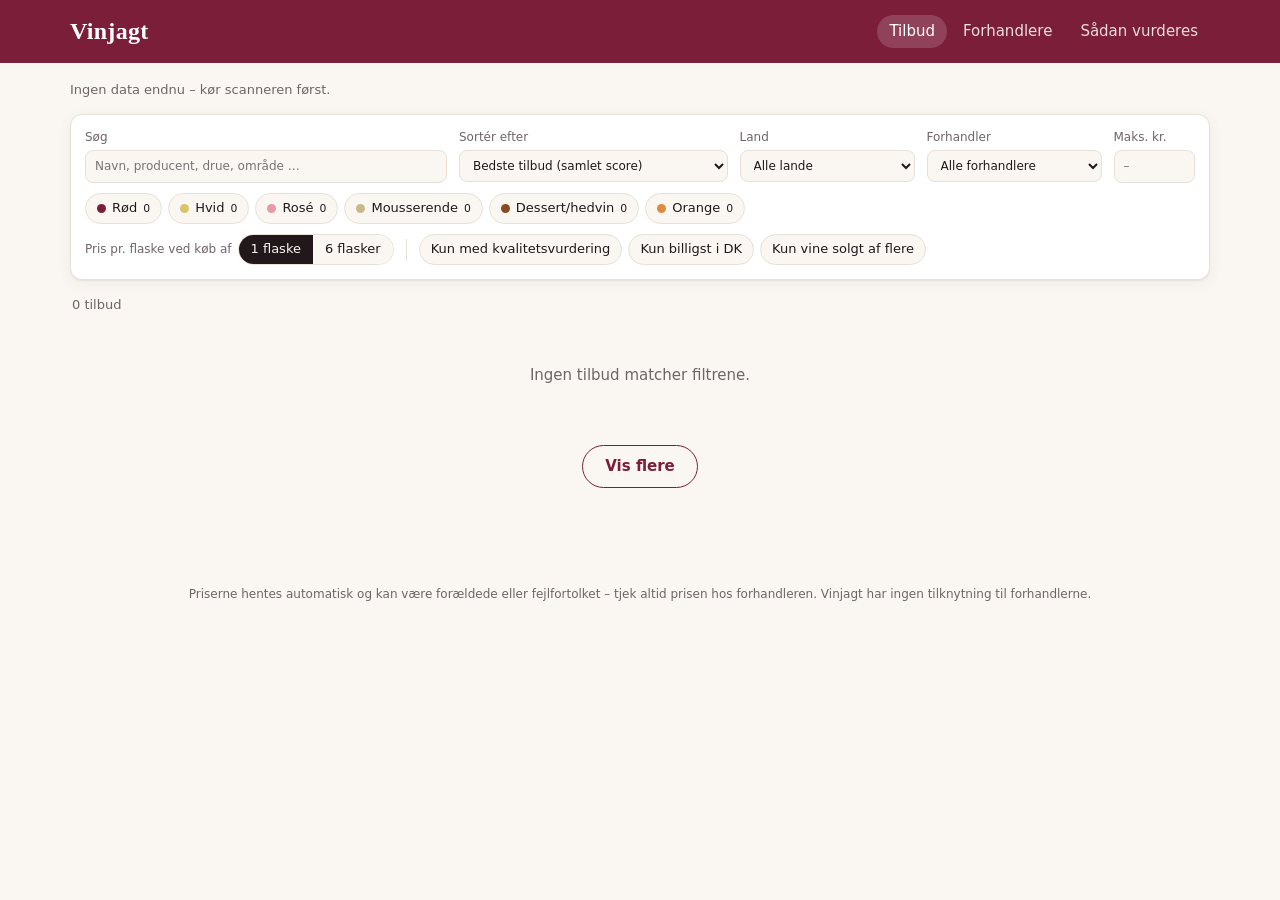
==== web/index.html @ 63b26d7e "Vinjagt: scanner for vintilbud hos danske webshops Co-Authored-By: Claude Opus 5.5 <noreply@anthropi" ====
<!DOCTYPE html>
<html lang="da">
<head>
<meta charset="utf-8">
<meta name="viewport" content="width=device-width, initial-scale=1">
<title>Vinjagt – gode vintilbud hos danske webshops</title>
<link rel="icon" href="data:image/svg+xml,<svg xmlns='http://www.w3.org/2000/svg' viewBox='0 0 100 100'><text y='.9em' font-size='90'>🍷</text></svg>">
<link rel="stylesheet" href="assets/style.css">
</head>
<body>
<header class="top"><div class="wrap">
  <h1 id="title">Vinjagt<span id="subtitle"></span></h1>
  <nav><a href="index.html" class="on">Tilbud</a><a href="forhandlere.html">Forhandlere</a><a href="metode.html">Sådan vurderes</a></nav>
</div></header>
<main class="wrap">
  <p class="meta" id="meta">Indlæser …</p>
  <section class="filters" aria-label="Filtre">
    <label class="f-search">Søg<input id="q" type="search" placeholder="Navn, producent, drue, område …"></label>
    <label class="f-sort">Sortér efter
      <select id="sort">
        <option value="s">Bedste tilbud (samlet score)</option>
        <option value="d">Største rabat</option>
        <option value="p">Laveste pris</option>
        <option value="-p">Højeste pris</option>
        <option value="q">Højeste kvalitet</option>
        <option value="v">Bedste værdi for pengene</option>
        <option value="n">Navn A–Å</option>
        <option value="fs">Nyeste fund</option>
      </select></label>
    <label class="f-country">Land<select id="country"><option value="">Alle lande</option></select></label>
    <label class="f-shop">Forhandler<select id="shop"><option value="">Alle forhandlere</option></select></label>
    <label class="f-max">Maks. kr.<input id="max" type="number" min="0" step="10" placeholder="–"></label>
    <div class="chips" id="types"></div>
    <div class="chips">
      <span style="font-size:12px;color:var(--muted)">Pris pr. flaske ved køb af</span>
      <span class="seg" id="basis"><button data-v="1" class="on">1 flaske</button><button data-v="6">6 flasker</button></span>
      <span class="sep"></span>
      <button class="chip" id="rated">Kun med kvalitetsvurdering</button>
      <button class="chip" id="cheapest">Kun billigst i DK</button>
      <button class="chip" id="multi">Kun vine solgt af flere</button>
    </div>
  </section>
  <p class="count" id="count"></p>
  <div class="list" id="list"></div>
  <button class="more" id="more" hidden>Vis flere</button>
</main>
<footer>Priserne hentes automatisk og kan være forældede eller fejlfortolket – tjek altid prisen hos forhandleren. Vinjagt har ingen tilknytning til forhandlerne.</footer>
<script src="assets/common.js"></script>
<script src="assets/app.js"></script>
</body>
</html>
---- web/assets/style.css ----
:root{
  --bg:#faf7f2; --panel:#fff; --ink:#22181c; --muted:#6f6468; --line:#e8e0d6;
  --wine:#7b1e3a; --wine-2:#a33a58; --gold:#b98a2e; --ok:#2f7d4f; --warn:#b5651d; --bad:#a32b2b;
  --t-rød:#7b1e3a; --t-hvid:#d9c46a; --t-rosé:#e79aa8; --t-mousserende:#c9b98a; --t-dessert:#8a4b1e; --t-orange:#e08a3c;
  --r:12px; --shadow:0 1px 2px rgba(34,24,28,.06),0 4px 16px rgba(34,24,28,.05);
  font-family: ui-sans-serif, system-ui, -apple-system, "Segoe UI", Roboto, sans-serif;
}
@media (prefers-color-scheme: dark){
  :root{--bg:#161214; --panel:#1f1a1c; --ink:#f1ebe6; --muted:#a99ea2; --line:#352d30; --wine:#e07a96; --wine-2:#f09ab0; --shadow:none}
}
*{box-sizing:border-box}
body{margin:0;background:var(--bg);color:var(--ink);line-height:1.45;font-size:15px}
a{color:var(--wine)}
header.top{background:var(--wine);color:#fff}
header.top .wrap{display:flex;align-items:center;gap:24px;padding:14px 20px;flex-wrap:wrap}
header.top h1{font-family:Georgia,"Times New Roman",serif;font-size:24px;margin:0;letter-spacing:.3px}
header.top h1 span{opacity:.75;font-size:14px;font-family:inherit;font-weight:400;margin-left:10px}
header.top nav{display:flex;gap:4px;margin-left:auto}
header.top nav a{color:#fff;text-decoration:none;padding:6px 12px;border-radius:999px;opacity:.85}
header.top nav a.on,header.top nav a:hover{background:rgba(255,255,255,.16);opacity:1}
.wrap{max-width:1180px;margin:0 auto}
main.wrap{padding:18px 20px 60px}
.meta{color:var(--muted);font-size:13px;margin:0 0 14px}
.filters{background:var(--panel);border:1px solid var(--line);border-radius:var(--r);padding:14px;box-shadow:var(--shadow);
  display:grid;grid-template-columns:repeat(12,1fr);gap:10px 12px;position:sticky;top:0;z-index:5}
.filters label{min-width:0;font-size:12px;color:var(--muted);display:flex;flex-direction:column;gap:4px}
.filters input,.filters select{width:100%;font:inherit;padding:7px 9px;border:1px solid var(--line);border-radius:8px;background:var(--bg);color:var(--ink);min-width:0}
.f-search{grid-column:span 4}.f-sort{grid-column:span 3}.f-country,.f-shop{grid-column:span 2}.f-max{grid-column:span 1}
.chips{grid-column:1/-1;display:flex;gap:6px;flex-wrap:wrap;align-items:center}
.chip{border:1px solid var(--line);background:var(--bg);color:var(--ink);padding:5px 11px;border-radius:999px;cursor:pointer;font:inherit;font-size:13px;display:inline-flex;gap:6px;align-items:center}
.chip.on{background:var(--wine);border-color:var(--wine);color:#fff}
.chip .dot{width:9px;height:9px;border-radius:50%}
.sep{width:1px;height:22px;background:var(--line);margin:0 6px}
.seg{display:inline-flex;border:1px solid var(--line);border-radius:999px;overflow:hidden}
.seg button{border:0;background:var(--bg);color:var(--ink);padding:5px 12px;font:inherit;font-size:13px;cursor:pointer}
.seg button.on{background:var(--ink);color:var(--bg)}
.count{margin:16px 2px 10px;color:var(--muted);font-size:13px}
.list{display:flex;flex-direction:column;gap:10px}
.card{background:var(--panel);border:1px solid var(--line);border-radius:var(--r);box-shadow:var(--shadow);
  display:grid;grid-template-columns:56px 1fr 190px 170px;gap:14px;padding:14px 16px;align-items:center}
.score{width:52px;height:52px;border-radius:50%;display:grid;place-items:center;font-weight:700;font-size:17px;color:#fff;position:relative}
.score small{position:absolute;bottom:-16px;font-size:10px;color:var(--muted);font-weight:500;white-space:nowrap}
.name{font-weight:600;font-size:16px;margin:0 0 2px}
.name a{color:inherit;text-decoration:none}.name a:hover{text-decoration:underline}
.sub{color:var(--muted);font-size:13px;display:flex;gap:8px;flex-wrap:wrap;align-items:center}
.tdot{width:10px;height:10px;border-radius:50%;display:inline-block;border:1px solid rgba(0,0,0,.12)}
.tags{display:flex;gap:6px;flex-wrap:wrap;margin-top:7px}
.tag{font-size:12px;padding:2px 8px;border-radius:6px;background:var(--bg);border:1px solid var(--line);white-space:nowrap}
.tag.q{border-color:var(--gold);color:var(--gold);font-weight:600}
.tag.good{border-color:var(--ok);color:var(--ok)}
.tag.warn{border-color:var(--warn);color:var(--warn)}
.tag a{color:inherit}
.price{text-align:right}
.price .big{font-size:22px;font-weight:700;font-variant-numeric:tabular-nums}
.price .big small{font-size:12px;font-weight:400;color:var(--muted)}
.price .alt{font-size:13px;color:var(--muted);font-variant-numeric:tabular-nums}
.price .was{font-size:13px;color:var(--muted)}
.price .was s{opacity:.8}
.deal{text-align:right}
.badge{display:inline-block;background:var(--ok);color:#fff;font-weight:700;border-radius:8px;padding:3px 9px;font-size:15px}
.badge.small{background:var(--muted)}
.deal .ref{font-size:12px;color:var(--muted);margin-top:4px}
.deal .go{display:inline-block;margin-top:8px;font-size:13px;font-weight:600;text-decoration:none;border:1px solid var(--wine);padding:5px 12px;border-radius:999px}
.deal .go:hover{background:var(--wine);color:#fff}
.more{display:block;margin:18px auto;font:inherit;padding:10px 22px;border-radius:999px;border:1px solid var(--wine);background:transparent;color:var(--wine);cursor:pointer;font-weight:600}
.empty{padding:40px;text-align:center;color:var(--muted)}
table.shops{width:100%;border-collapse:collapse;background:var(--panel);border:1px solid var(--line);border-radius:var(--r);overflow:hidden;box-shadow:var(--shadow)}
table.shops th,table.shops td{padding:10px 12px;border-bottom:1px solid var(--line);text-align:left;font-size:14px;vertical-align:top}
table.shops th{font-size:12px;text-transform:uppercase;letter-spacing:.04em;color:var(--muted);cursor:pointer;user-select:none;white-space:nowrap;background:var(--bg)}
table.shops td.num,table.shops th.num{text-align:right;font-variant-numeric:tabular-nums}
.st{font-size:12px;padding:2px 8px;border-radius:999px;color:#fff;white-space:nowrap}
.st.ok{background:var(--ok)}.st.fejl{background:var(--bad)}.st.other{background:var(--muted)}
.err{color:var(--muted);font-size:12px;max-width:340px}
.summary{display:grid;grid-template-columns:repeat(4,1fr);gap:10px;margin:0 0 16px}
.summary div{background:var(--panel);border:1px solid var(--line);border-radius:var(--r);padding:12px 14px}
.summary b{display:block;font-size:22px}
.summary span{font-size:12px;color:var(--muted)}
article.doc{background:var(--panel);border:1px solid var(--line);border-radius:var(--r);padding:8px 28px 24px;max-width:820px}
article.doc h2{font-family:Georgia,serif;color:var(--wine);margin-top:28px}
article.doc code{background:var(--bg);padding:1px 5px;border-radius:4px}
footer{color:var(--muted);font-size:12px;text-align:center;padding:20px}
@media (max-width:900px){
  .filters{position:static;grid-template-columns:repeat(2,minmax(0,1fr))}
  .f-search,.f-sort,.f-country,.f-shop,.f-max{grid-column:span 1}
  .f-search{grid-column:1/-1}
  .card{grid-template-columns:48px 1fr;gap:10px 12px}
  .price,.deal{grid-column:2;text-align:left}
  .score{width:44px;height:44px;font-size:15px}
  .summary{grid-template-columns:repeat(2,1fr)}
  table.shops .hide-m{display:none}
}
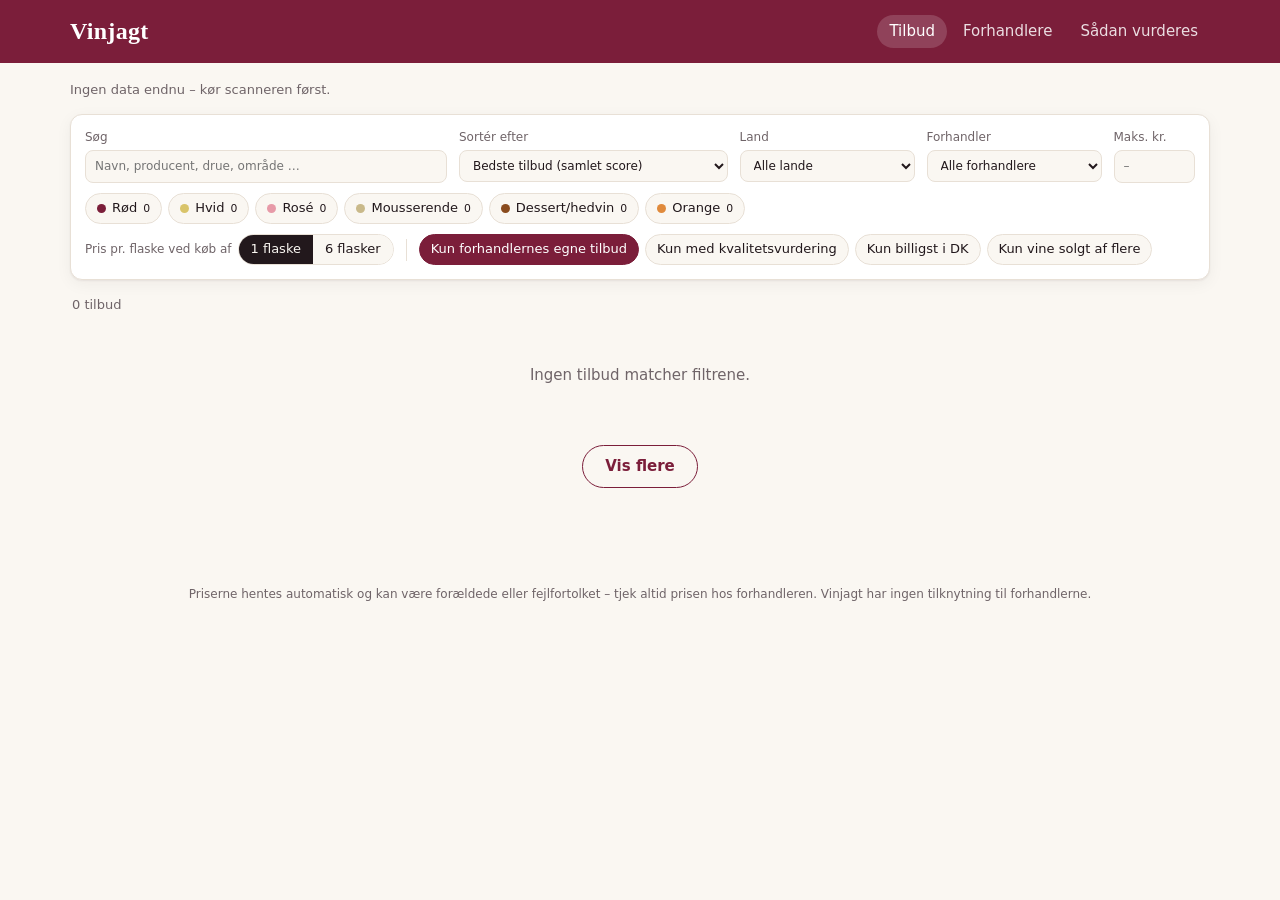
==== commit 04237dea: "Tilbudssider hentes først; vis kun forhandlernes egne tilbud som standard - Finder automatisk tilbud" ====
--- a/web/index.html
+++ b/web/index.html
@@ -35,6 +35,7 @@
       <span style="font-size:12px;color:var(--muted)">Pris pr. flaske ved køb af</span>
       <span class="seg" id="basis"><button data-v="1" class="on">1 flaske</button><button data-v="6">6 flasker</button></span>
       <span class="sep"></span>
+      <button class="chip" id="own" title="Kun varer forhandleren selv har sat ned eller lagt på sin tilbudsside">Kun forhandlernes egne tilbud</button>
       <button class="chip" id="rated">Kun med kvalitetsvurdering</button>
       <button class="chip" id="cheapest">Kun billigst i DK</button>
       <button class="chip" id="multi">Kun vine solgt af flere</button>
--- a/web/assets/style.css
+++ b/web/assets/style.css
@@ -71,7 +71,7 @@
 .st{font-size:12px;padding:2px 8px;border-radius:999px;color:#fff;white-space:nowrap}
 .st.ok{background:var(--ok)}.st.fejl{background:var(--bad)}.st.other{background:var(--muted)}
 .err{color:var(--muted);font-size:12px;max-width:340px}
-.summary{display:grid;grid-template-columns:repeat(4,1fr);gap:10px;margin:0 0 16px}
+.summary{display:grid;grid-template-columns:repeat(5,1fr);gap:10px;margin:0 0 16px}
 .summary div{background:var(--panel);border:1px solid var(--line);border-radius:var(--r);padding:12px 14px}
 .summary b{display:block;font-size:22px}
 .summary span{font-size:12px;color:var(--muted)}
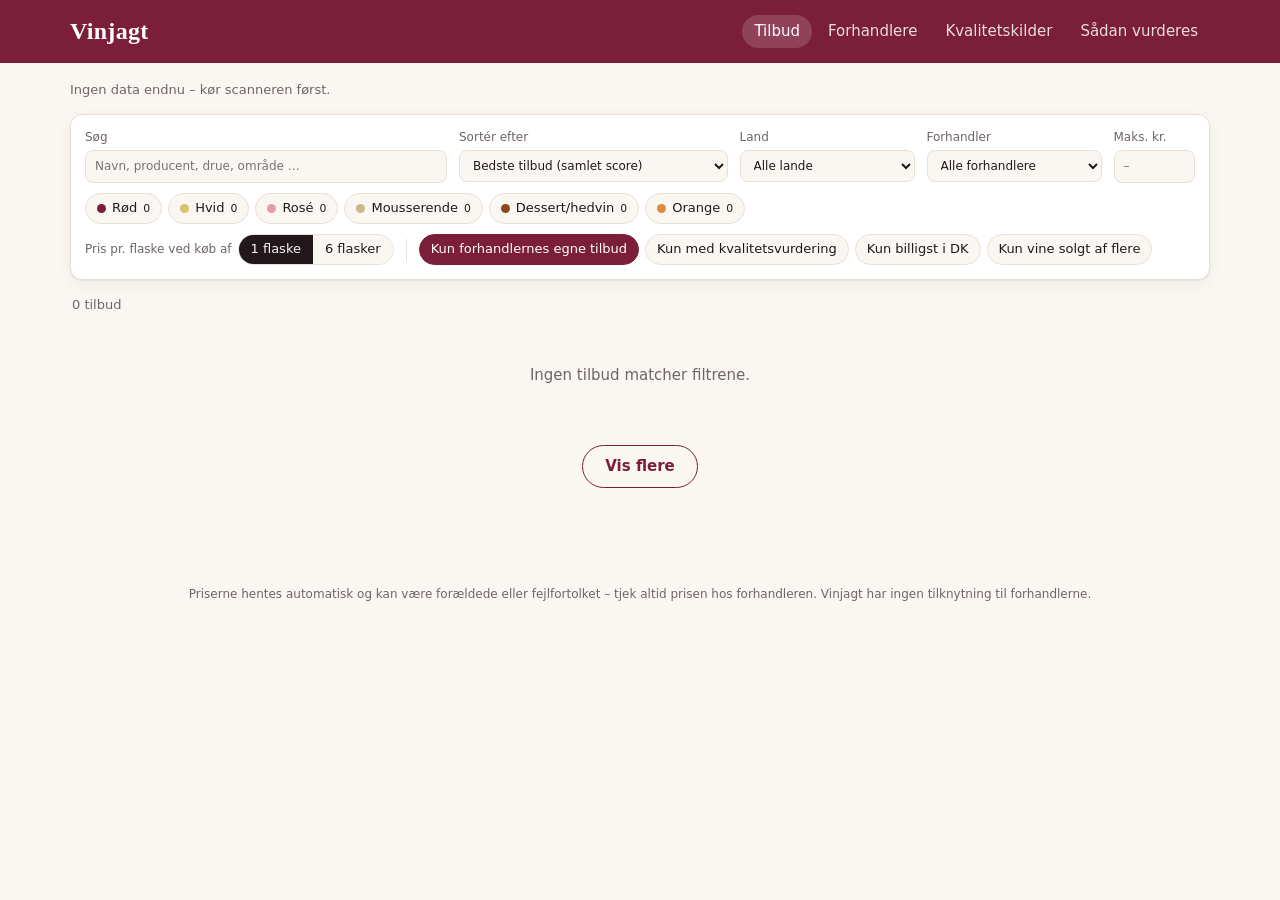
==== commit a6b819d7: "Ny side: Kvalitetskilder – oversigt over de ratings, der bruges - kilder.html: tabel over kilder (an" ====
--- a/web/index.html
+++ b/web/index.html
@@ -10,7 +10,7 @@
 <body>
 <header class="top"><div class="wrap">
   <h1 id="title">Vinjagt<span id="subtitle"></span></h1>
-  <nav><a href="index.html" class="on">Tilbud</a><a href="forhandlere.html">Forhandlere</a><a href="metode.html">Sådan vurderes</a></nav>
+  <nav><a href="index.html" class="on">Tilbud</a><a href="forhandlere.html">Forhandlere</a><a href="kilder.html">Kvalitetskilder</a><a href="metode.html">Sådan vurderes</a></nav>
 </div></header>
 <main class="wrap">
   <p class="meta" id="meta">Indlæser …</p>
--- a/web/assets/style.css
+++ b/web/assets/style.css
@@ -15,7 +15,7 @@
 header.top .wrap{display:flex;align-items:center;gap:24px;padding:14px 20px;flex-wrap:wrap}
 header.top h1{font-family:Georgia,"Times New Roman",serif;font-size:24px;margin:0;letter-spacing:.3px}
 header.top h1 span{opacity:.75;font-size:14px;font-family:inherit;font-weight:400;margin-left:10px}
-header.top nav{display:flex;gap:4px;margin-left:auto}
+header.top nav{display:flex;flex-wrap:wrap;gap:4px;margin-left:auto}
 header.top nav a{color:#fff;text-decoration:none;padding:6px 12px;border-radius:999px;opacity:.85}
 header.top nav a.on,header.top nav a:hover{background:rgba(255,255,255,.16);opacity:1}
 .wrap{max-width:1180px;margin:0 auto}
@@ -78,6 +78,8 @@
 article.doc{background:var(--panel);border:1px solid var(--line);border-radius:var(--r);padding:8px 28px 24px;max-width:820px}
 article.doc h2{font-family:Georgia,serif;color:var(--wine);margin-top:28px}
 article.doc code{background:var(--bg);padding:1px 5px;border-radius:4px}
+.only-m{display:none}
+table.shops tr.off td{color:var(--muted)}
 footer{color:var(--muted);font-size:12px;text-align:center;padding:20px}
 @media (max-width:900px){
   .filters{position:static;grid-template-columns:repeat(2,minmax(0,1fr))}
@@ -88,4 +90,5 @@
   .score{width:44px;height:44px;font-size:15px}
   .summary{grid-template-columns:repeat(2,1fr)}
   table.shops .hide-m{display:none}
+  .only-m{display:inline}
 }
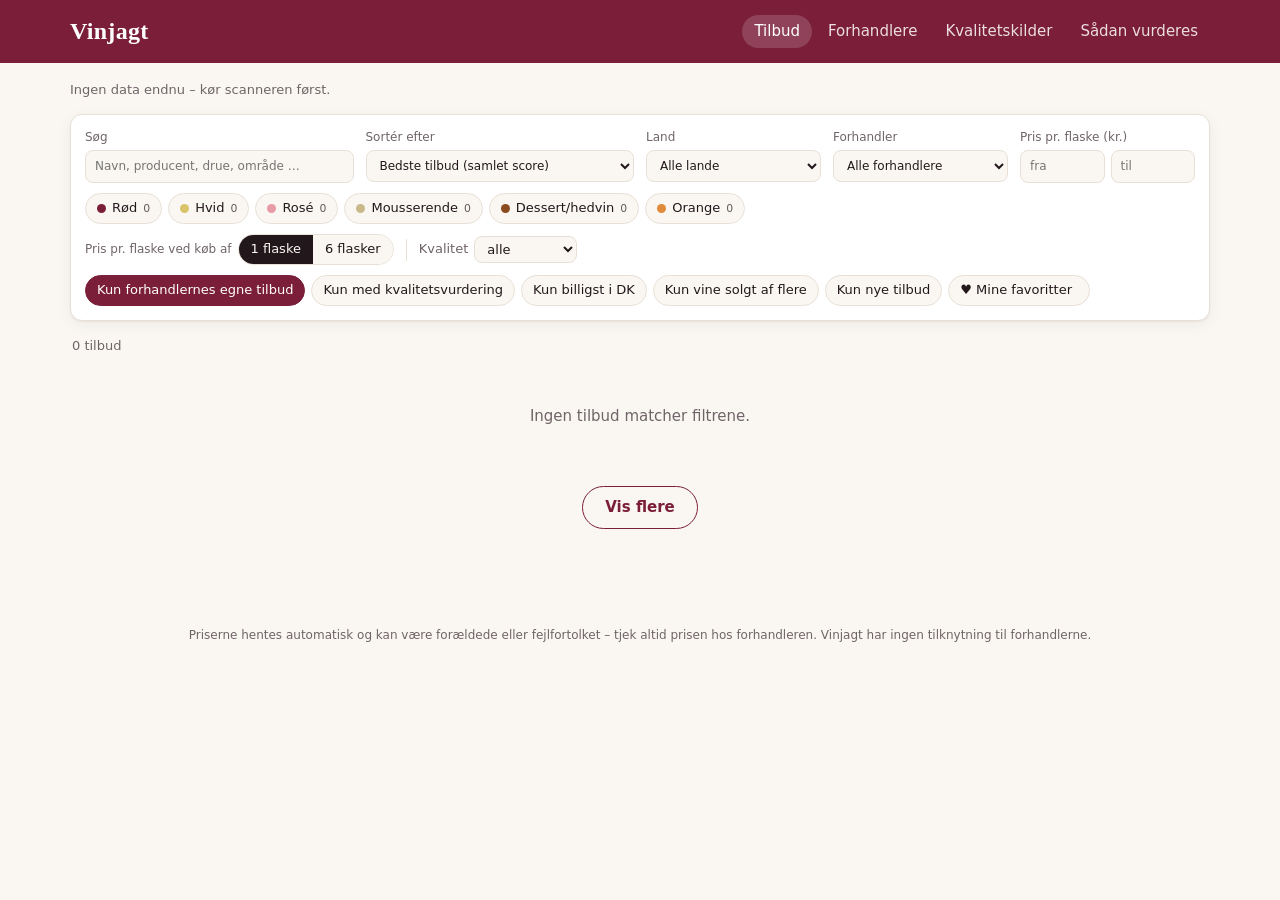
==== commit 41fa60d4: "Kvalitetstjek: fejlrettelser og nye funktioner til vinkøberen Fejl og drift: - Prishistorik læses én" ====
--- a/web/index.html
+++ b/web/index.html
@@ -14,8 +14,9 @@
 </div></header>
 <main class="wrap">
   <p class="meta" id="meta">Indlæser …</p>
-  <section class="filters" aria-label="Filtre">
+  <section class="filters" id="filters" aria-label="Filtre">
     <label class="f-search">Søg<input id="q" type="search" placeholder="Navn, producent, drue, område …"></label>
+    <button class="ftoggle" id="ftoggle" type="button" aria-expanded="false" aria-controls="filters">Filtre</button>
     <label class="f-sort">Sortér efter
       <select id="sort">
         <option value="s">Bedste tilbud (samlet score)</option>
@@ -25,20 +26,29 @@
         <option value="q">Højeste kvalitet</option>
         <option value="v">Bedste værdi for pengene</option>
         <option value="n">Navn A–Å</option>
-        <option value="fs">Nyeste fund</option>
+        <option value="fs">Nyeste tilbud</option>
       </select></label>
     <label class="f-country">Land<select id="country"><option value="">Alle lande</option></select></label>
     <label class="f-shop">Forhandler<select id="shop"><option value="">Alle forhandlere</option></select></label>
-    <label class="f-max">Maks. kr.<input id="max" type="number" min="0" step="10" placeholder="–"></label>
+    <div class="f-price"><span>Pris pr. flaske (kr.)</span>
+      <div><input id="min" type="number" min="0" step="10" placeholder="fra" aria-label="Mindste pris">
+      <input id="max" type="number" min="0" step="10" placeholder="til" aria-label="Højeste pris"></div></div>
     <div class="chips" id="types"></div>
     <div class="chips">
-      <span style="font-size:12px;color:var(--muted)">Pris pr. flaske ved køb af</span>
+      <span class="lbl">Pris pr. flaske ved køb af</span>
       <span class="seg" id="basis"><button data-v="1" class="on">1 flaske</button><button data-v="6">6 flasker</button></span>
       <span class="sep"></span>
+      <label class="inline">Kvalitet <select id="minq"><option value="">alle</option><option value="85">85+ point</option>
+        <option value="88">88+ point</option><option value="90">90+ point</option><option value="92">92+ point</option></select></label>
+    </div>
+    <div class="chips">
       <button class="chip" id="own" title="Kun varer forhandleren selv har sat ned eller lagt på sin tilbudsside">Kun forhandlernes egne tilbud</button>
       <button class="chip" id="rated">Kun med kvalitetsvurdering</button>
       <button class="chip" id="cheapest">Kun billigst i DK</button>
       <button class="chip" id="multi">Kun vine solgt af flere</button>
+      <button class="chip" id="fresh" title="Tilbud der er startet inden for det seneste døgn">Kun nye tilbud</button>
+      <button class="chip" id="favs" title="Vine du har markeret med ♥ (gemmes i denne browser)">♥ Mine favoritter <small id="favn"></small></button>
+      <button class="reset" id="reset" type="button" hidden>Nulstil filtre</button>
     </div>
   </section>
   <p class="count" id="count"></p>
--- a/web/assets/style.css
+++ b/web/assets/style.css
@@ -25,7 +25,15 @@
   display:grid;grid-template-columns:repeat(12,1fr);gap:10px 12px;position:sticky;top:0;z-index:5}
 .filters label{min-width:0;font-size:12px;color:var(--muted);display:flex;flex-direction:column;gap:4px}
 .filters input,.filters select{width:100%;font:inherit;padding:7px 9px;border:1px solid var(--line);border-radius:8px;background:var(--bg);color:var(--ink);min-width:0}
-.f-search{grid-column:span 4}.f-sort{grid-column:span 3}.f-country,.f-shop{grid-column:span 2}.f-max{grid-column:span 1}
+.f-search{grid-column:span 3}.f-sort{grid-column:span 3}.f-country,.f-shop,.f-price{grid-column:span 2}
+.f-price{font-size:12px;color:var(--muted);display:flex;flex-direction:column;gap:4px;min-width:0}
+.f-price div{display:flex;gap:6px}
+.lbl{font-size:12px;color:var(--muted)}
+label.inline{flex-direction:row;align-items:center;gap:6px;font-size:13px;color:var(--muted)}
+label.inline select{width:auto;padding:4px 8px}
+.chip small{opacity:.7}
+.reset{margin-left:auto;font:inherit;font-size:13px;background:none;border:0;color:var(--wine);cursor:pointer;text-decoration:underline}
+.ftoggle{display:none}
 .chips{grid-column:1/-1;display:flex;gap:6px;flex-wrap:wrap;align-items:center}
 .chip{border:1px solid var(--line);background:var(--bg);color:var(--ink);padding:5px 11px;border-radius:999px;cursor:pointer;font:inherit;font-size:13px;display:inline-flex;gap:6px;align-items:center}
 .chip.on{background:var(--wine);border-color:var(--wine);color:#fff}
@@ -38,6 +46,15 @@
 .list{display:flex;flex-direction:column;gap:10px}
 .card{background:var(--panel);border:1px solid var(--line);border-radius:var(--r);box-shadow:var(--shadow);
   display:grid;grid-template-columns:56px 1fr 190px 170px;gap:14px;padding:14px 16px;align-items:center}
+.main{display:flex;gap:12px;align-items:flex-start;min-width:0}
+.main>div{min-width:0}
+.thumb{width:40px;height:72px;object-fit:contain;flex:none;border-radius:4px;background:#fff}
+.fav{background:none;border:0;cursor:pointer;font-size:18px;line-height:1;color:var(--muted);padding:0 2px;vertical-align:-1px}
+.fav.on{color:var(--wine)}
+.tag.new{background:var(--wine);border-color:var(--wine);color:#fff;font-weight:600}
+.spark{display:block;margin:6px 0 0 auto}
+.also{font-size:12px;color:var(--muted);margin-top:6px}
+.also a{color:inherit}
 .score{width:52px;height:52px;border-radius:50%;display:grid;place-items:center;font-weight:700;font-size:17px;color:#fff;position:relative}
 .score small{position:absolute;bottom:-16px;font-size:10px;color:var(--muted);font-weight:500;white-space:nowrap}
 .name{font-weight:600;font-size:16px;margin:0 0 2px}
@@ -81,10 +98,16 @@
 .only-m{display:none}
 table.shops tr.off td{color:var(--muted)}
 footer{color:var(--muted);font-size:12px;text-align:center;padding:20px}
+@media (max-height:800px){.filters{position:static}}
 @media (max-width:900px){
   .filters{position:static;grid-template-columns:repeat(2,minmax(0,1fr))}
-  .f-search,.f-sort,.f-country,.f-shop,.f-max{grid-column:span 1}
-  .f-search{grid-column:1/-1}
+  .f-search,.f-sort,.f-country,.f-shop,.f-price{grid-column:span 1}
+  .f-search{grid-column:1}
+  .ftoggle{display:block;align-self:end;font:inherit;font-size:14px;padding:7px 12px;border-radius:8px;border:1px solid var(--wine);background:transparent;color:var(--wine);cursor:pointer}
+  .ftoggle.active{background:var(--wine);color:#fff}
+  .filters:not(.open){grid-template-columns:minmax(0,1fr) auto}
+  .filters:not(.open)>:not(.f-search):not(.ftoggle){display:none}
+  .spark{margin-left:0}
   .card{grid-template-columns:48px 1fr;gap:10px 12px}
   .price,.deal{grid-column:2;text-align:left}
   .score{width:44px;height:44px;font-size:15px}
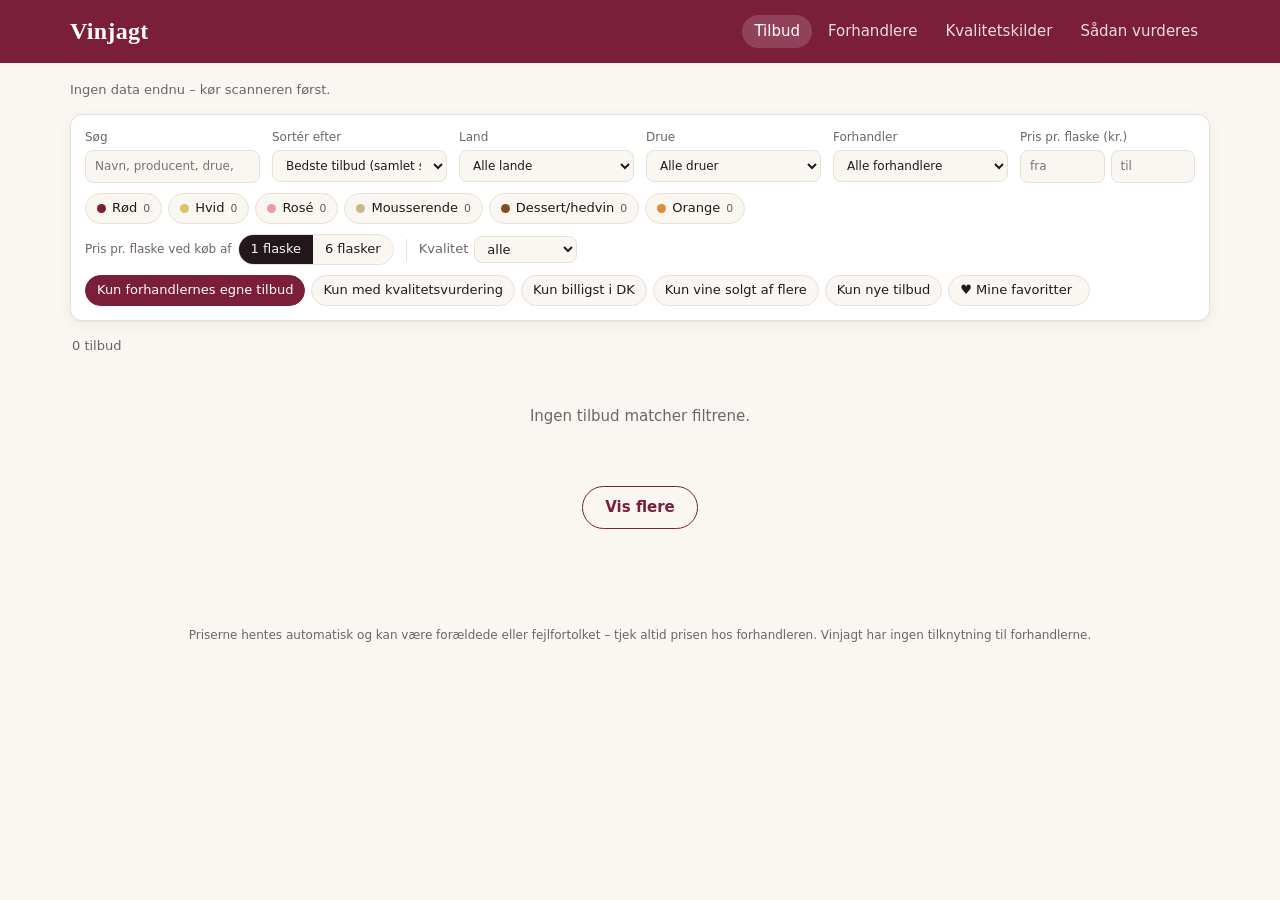
==== commit b6c45090: "Drue og region; priser med 2 decimaler - Drue: fra navn, kategorier, appellation (Barolo -> Nebbiolo" ====
--- a/web/index.html
+++ b/web/index.html
@@ -29,6 +29,7 @@
         <option value="fs">Nyeste tilbud</option>
       </select></label>
     <label class="f-country">Land<select id="country"><option value="">Alle lande</option></select></label>
+    <label class="f-grape">Drue<select id="grape"><option value="">Alle druer</option></select></label>
     <label class="f-shop">Forhandler<select id="shop"><option value="">Alle forhandlere</option></select></label>
     <div class="f-price"><span>Pris pr. flaske (kr.)</span>
       <div><input id="min" type="number" min="0" step="10" placeholder="fra" aria-label="Mindste pris">
--- a/web/assets/style.css
+++ b/web/assets/style.css
@@ -25,7 +25,7 @@
   display:grid;grid-template-columns:repeat(12,1fr);gap:10px 12px;position:sticky;top:0;z-index:5}
 .filters label{min-width:0;font-size:12px;color:var(--muted);display:flex;flex-direction:column;gap:4px}
 .filters input,.filters select{width:100%;font:inherit;padding:7px 9px;border:1px solid var(--line);border-radius:8px;background:var(--bg);color:var(--ink);min-width:0}
-.f-search{grid-column:span 3}.f-sort{grid-column:span 3}.f-country,.f-shop,.f-price{grid-column:span 2}
+.f-search{grid-column:span 2}.f-sort{grid-column:span 2}.f-country,.f-grape,.f-shop,.f-price{grid-column:span 2}
 .f-price{font-size:12px;color:var(--muted);display:flex;flex-direction:column;gap:4px;min-width:0}
 .f-price div{display:flex;gap:6px}
 .lbl{font-size:12px;color:var(--muted)}
@@ -101,7 +101,7 @@
 @media (max-height:800px){.filters{position:static}}
 @media (max-width:900px){
   .filters{position:static;grid-template-columns:repeat(2,minmax(0,1fr))}
-  .f-search,.f-sort,.f-country,.f-shop,.f-price{grid-column:span 1}
+  .f-search,.f-sort,.f-country,.f-grape,.f-shop,.f-price{grid-column:span 1}
   .f-search{grid-column:1}
   .ftoggle{display:block;align-self:end;font:inherit;font-size:14px;padding:7px 12px;border-radius:8px;border:1px solid var(--wine);background:transparent;color:var(--wine);cursor:pointer}
   .ftoggle.active{background:var(--wine);color:#fff}
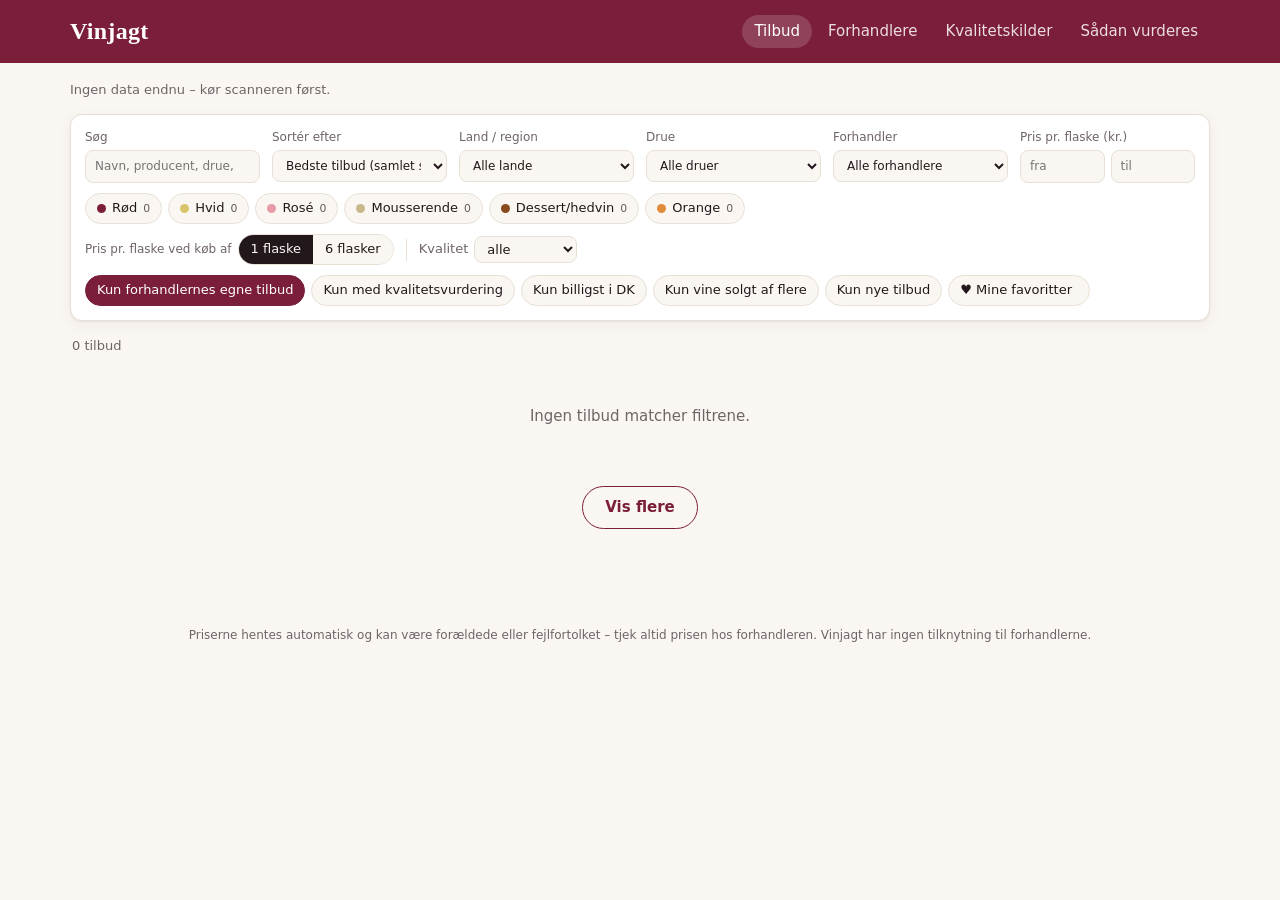
==== commit 900b3156: "Regioner i land-filteret; region fra beskrivelse kun når den passer med landet - 'Land / region'-lis" ====
--- a/web/index.html
+++ b/web/index.html
@@ -28,7 +28,7 @@
         <option value="n">Navn A–Å</option>
         <option value="fs">Nyeste tilbud</option>
       </select></label>
-    <label class="f-country">Land<select id="country"><option value="">Alle lande</option></select></label>
+    <label class="f-country">Land / region<select id="country"><option value="">Alle lande</option></select></label>
     <label class="f-grape">Drue<select id="grape"><option value="">Alle druer</option></select></label>
     <label class="f-shop">Forhandler<select id="shop"><option value="">Alle forhandlere</option></select></label>
     <div class="f-price"><span>Pris pr. flaske (kr.)</span>
